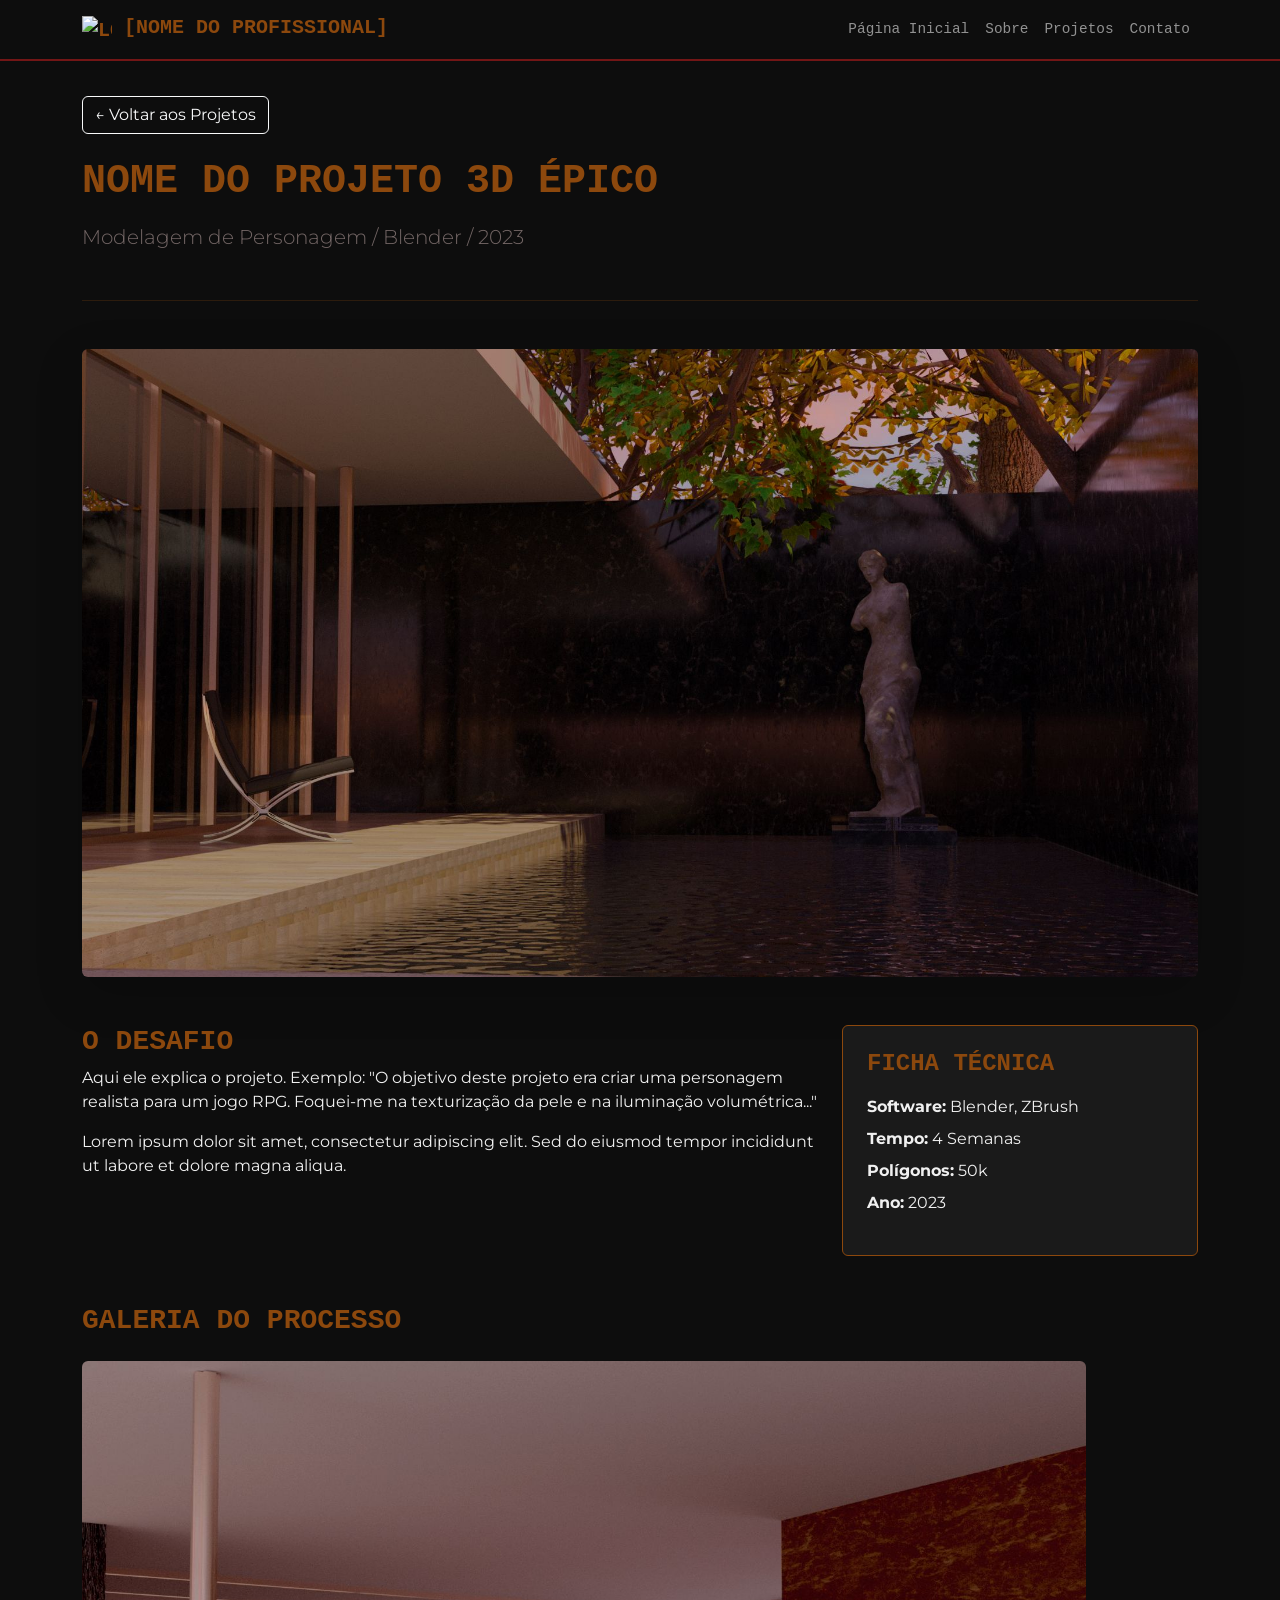
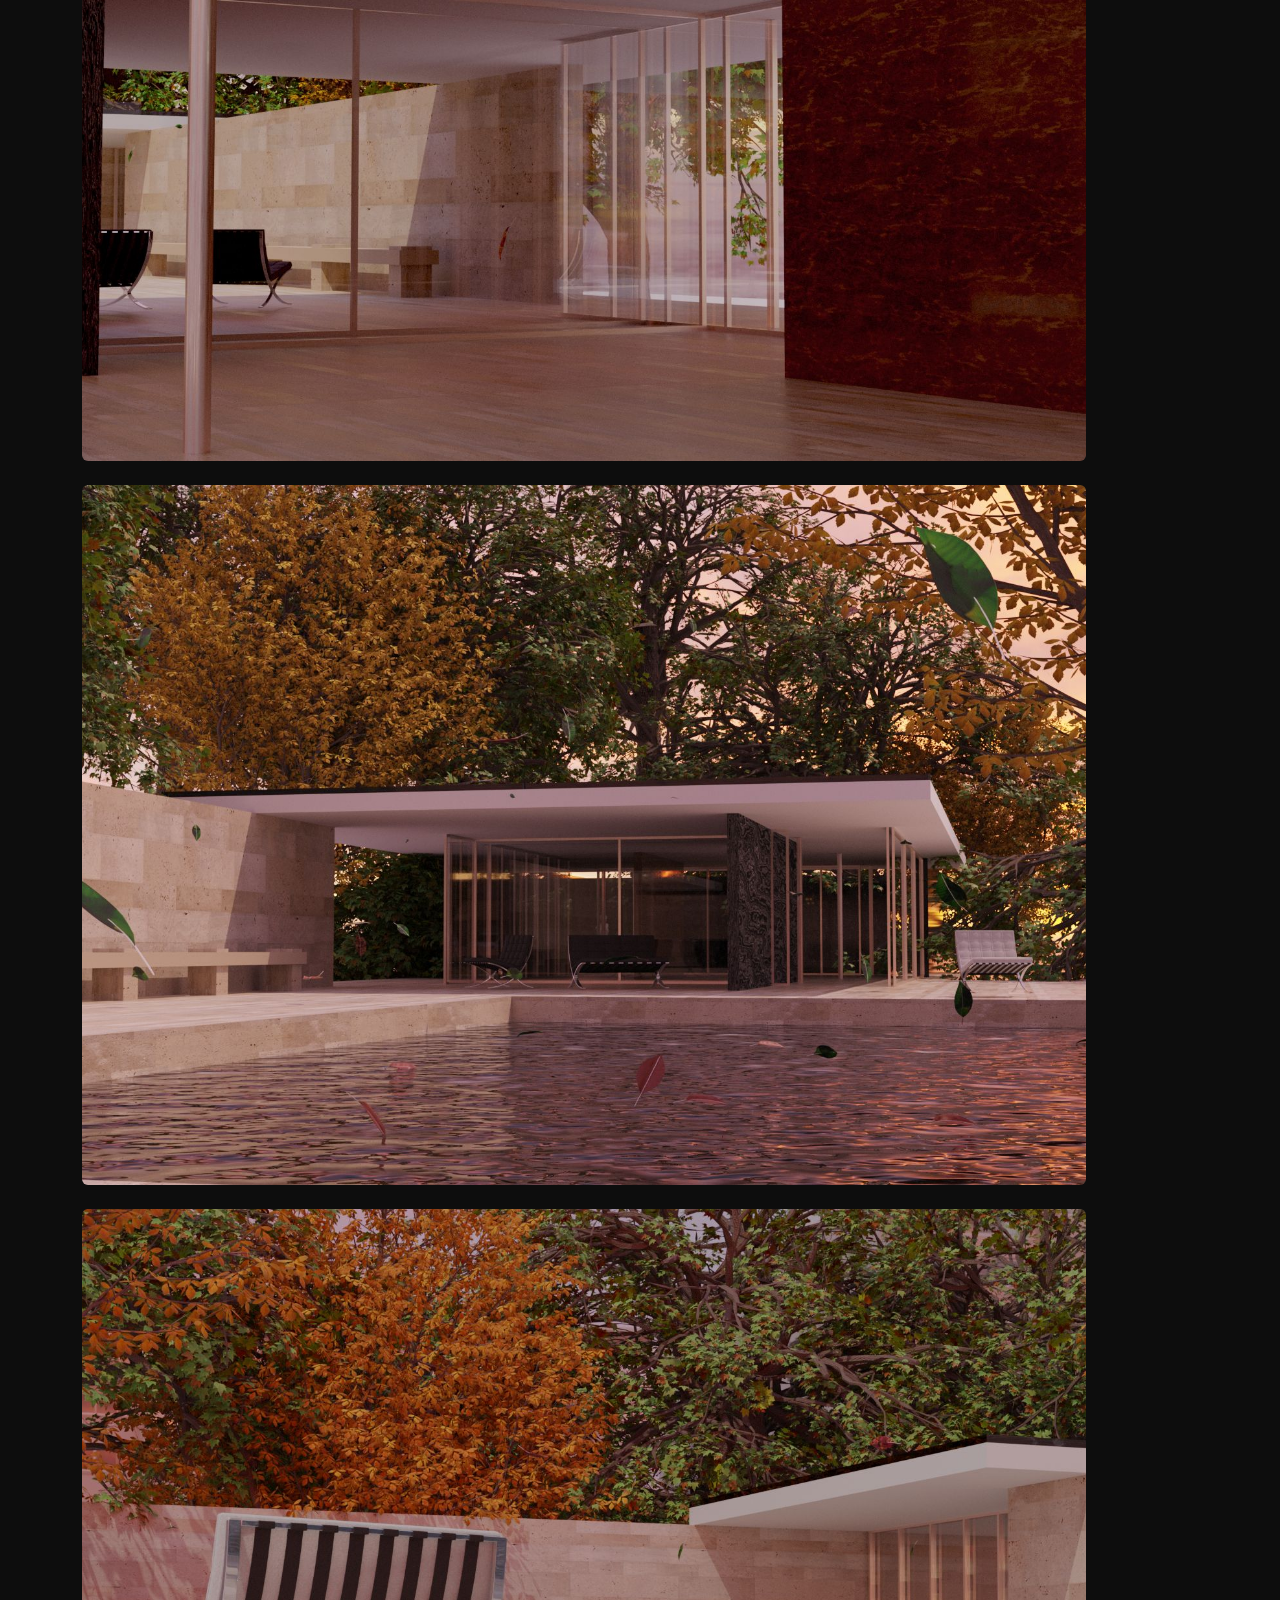
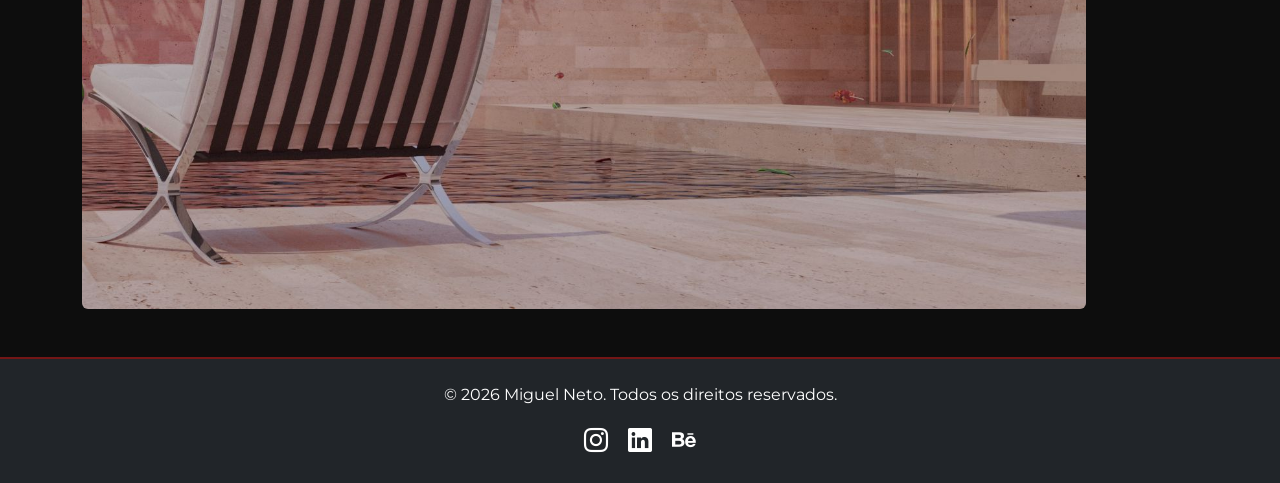
==== projeto1.html @ 8208f4cd "Add new project pages and assets for portfolio - Created projeto2.html, projeto3.html, projeto4.html" ====
<!DOCTYPE html>
<html lang="pt">

<head>
    <meta charset="UTF-8">
    <meta name="viewport" content="width=device-width, initial-scale=1.0">
    <title>Portfólio - [Nome do Teu Amigo]</title>

    <link rel="preconnect" href="https://fonts.googleapis.com">
    <link rel="preconnect" href="https://fonts.gstatic.com" crossorigin>
    <link href="https://fonts.googleapis.com/css2?family=Bebas-Neue&family=Montserrat:wght@300;400;700&display=swap" rel="stylesheet">
    
    <link href="https://cdn.jsdelivr.net/npm/bootstrap@5.3.0/dist/css/bootstrap.min.css" rel="stylesheet">
    
    <link rel="stylesheet" href="https://cdn.jsdelivr.net/npm/bootstrap-icons@1.10.0/font/bootstrap-icons.css">

    <link rel="stylesheet" href="css/style.css">

    <!-- GLightbox CSS -->
    <link rel="stylesheet" href="https://cdn.jsdelivr.net/npm/glightbox/dist/css/glightbox.min.css">
</head>

<body>

    <!-- Navbar -->
    <nav class="navbar navbar-expand-lg navbar-dark bg-dark fixed-top">
        <div class="container">
            <a class="navbar-brand" href="#">
                <img src="img/logo-placeholder.png" alt="Logo" width="30" height="30" class="d-inline-block align-text-top">
                [Nome do Profissional]
            </a>

            <button class="navbar-toggler" type="button" data-bs-toggle="collapse" data-bs-target="#navbarNav">
                <span class="navbar-toggler-icon"></span>
            </button>

            <div class="collapse navbar-collapse" id="navbarNav">
                <ul class="navbar-nav ms-auto"> <li class="nav-item"><a class="nav-link" href="index.html">Página Inicial</a></li>
                    <li class="nav-item"><a class="nav-link" href="index.html#sobre">Sobre</a></li>
                    <li class="nav-item"><a class="nav-link" href="index.html#projetos">Projetos</a></li>
                    <li class="nav-item"><a class="nav-link" href="index.html#contato">Contato</a></li>
                </ul>
            </div>
        </div>
    </nav>

    <!-- Main Content -->
    <section class="py-5 mt-5">
        <div class="container">
            <div class="mb-4">
                <a href="index.html#projetos" class="btn btn-outline-light">
                    &larr; Voltar aos Projetos
                </a>
            </div>


            <!-- Título do Projeto -->
            <h1 class="mb-3">Nome do Projeto 3D Épico</h1>
            <p class="lead texto-projeto">Modelagem de Personagem / Blender / 2023</p> <hr class="my-5" style="border-color: var(--cor-destaque-1);">

            <!-- Imagem Principal -->
            <div class="row mb-5">
                <div class="col-12">
                    <img src="src/proj1/01_Proj_Pabellón Mies van der Rohe_01.jpg" class="img-fluid rounded shadow-lg" alt="Imagem Principal do Projeto">
                </div>
            </div>


            <!-- Desafio e Ficha Técnica -->    
            <div class="row mb-5">
                <div class="col-md-8">
                    <h3>O Desafio</h3>
                    <p>
                        Aqui ele explica o projeto. Exemplo: "O objetivo deste projeto era criar uma personagem realista para um jogo RPG.
                        Foquei-me na texturização da pele e na iluminação volumétrica..."
                    </p>
                    <p>
                        Lorem ipsum dolor sit amet, consectetur adipiscing elit. Sed do eiusmod tempor incididunt ut labore et dolore magna aliqua.
                    </p>
                </div>
                <div class="col-md-4">
                    <div class="p-4 rounded" style="background-color: #1a1a1a; border: 1px solid var(--cor-destaque-1);">
                        <h4>Ficha Técnica</h4>
                        <ul class="list-unstyled mt-3">
                            <li class="mb-2"><strong>Software:</strong> Blender, ZBrush</li>
                            <li class="mb-2"><strong>Tempo:</strong> 4 Semanas</li>
                            <li class="mb-2"><strong>Polígonos:</strong> 50k</li>
                            <li class="mb-2"><strong>Ano:</strong> 2023</li>
                        </ul>
                    </div>
                </div>
            </div>

            <!-- Galeria -->
            <h3 class="mb-4">Galeria do Processo</h3>
            <div class="row g-4"> 
    
                <div class="col-12">
                    <a href="src/proj1/01_Proj_Pabellón Mies van der Rohe_02.jpg" class="glightbox" data-gallery="projeto1" data-title="Descrição">
                        <img src="src/proj1/01_Proj_Pabellón Mies van der Rohe_02.jpg" class="rounded" style="width: 90%; height: 700px; object-fit: cover;" alt="Imagem 1">
                    </a>
                </div>

                <div class="col-12">
                    <a href="src/proj1/01_Proj_Pabellón Mies van der Rohe_03.jpg" class="glightbox" data-gallery="projeto1" data-title="Descrição">
                        <img src="src/proj1/01_Proj_Pabellón Mies van der Rohe_03.jpg" class="rounded" style="width: 90%; height: 700px; object-fit: cover;" alt="Imagem 2">
                    </a>
                </div>

                <div class="col-12">
                    <a href="src/proj1/01_Proj_Pabellón Mies van der Rohe_04.jpg" class="glightbox" data-gallery="projeto1" data-title="Descrição">
                        <img src="src/proj1/01_Proj_Pabellón Mies van der Rohe_04.jpg" class="rounded" style="width: 90%; height: 700px; object-fit: cover;" alt="Imagem 3">
                    </a>
                </div>
            </div>
        </div>
    </section> 

    <!-- Footer -->
    <footer class="bg-dark text-white text-center py-4">
        <div class="container">
            <p>&copy; 2026 Miguel Neto. Todos os direitos reservados.</p>
            <div>
                <a href="#" class="text-white me-3"><i class="bi bi-instagram"></i></a>
                <a href="#" class="text-white me-3"><i class="bi bi-linkedin"></i></a>
                <a href="#" class="text-white"><i class="bi bi-behance"></i></a>
            </div>
        </div>
    </footer>

    <script src="https://cdn.jsdelivr.net/npm/bootstrap@5.3.0/dist/js/bootstrap.bundle.min.js"></script>

    <!-- GLightbox JS -->
    <script src="https://cdn.jsdelivr.net/npm/glightbox/dist/js/glightbox.min.js"></script>
    <script>
        const lightbox = GLightbox();
    </script>
</body>

</html>
---- css/style.css ----
:root {
    --cor-fundo: #0D0D0D;           
    --cor-texto-principal: #f0f0f0; 
    --cor-texto-secundario: #736665;
    --cor-destaque-1: #8C480D;      
    --cor-destaque-2: #731616;    
    --cor-accent: #8C310F;         
}


body {
    background-color: var(--cor-fundo);
    color: var(--cor-texto-principal);
    font-family: 'Montserrat', sans-serif; 
}


h1, h2, h3, h4, h5, h6, .navbar-brand {
    font-family: 'Bebas Neue', monospace;
    font-weight: bold;
    color: var(--cor-destaque-1); 
    text-transform: uppercase;    
}

.alert-info {
    background-color: var(--cor-destaque-1); 
    border-color: var(--cor-destaque-2); 
    color: #ffffff !important; 
    font-family: 'Bebas Neue', monospace;
}

.alert-info h2 {
    color: #ffffff !important; 
}

.navbar {
    background-color: var(--cor-fundo) !important; 
    border-bottom: 2px solid var(--cor-destaque-2); 
}

.nav-link {
    font-family: 'Bebas Neue', monospace;
    font-size: 0.9rem;
}

.nav-link:hover {
    color: var(--cor-destaque-1) !important; 
}


section {
    padding: 60px 0;
}


.bg-light {
    background-color: #1a1a1a !important; 
    color: var(--cor-texto-principal);
}


.card {
    background-color: #1a1a1a;
    border: 1px solid var(--cor-texto-secundario);
    transition: transform 0.3s ease;
}

.card:hover {
    transform: translateY(-5px);     
    border-color: var(--cor-destaque-1);
}

.card-title {
    color: var(--cor-destaque-1);
}

.card-text {
    color: #ccc; 
}


.btn-primary {
    background-color: var(--cor-accent);
    border-color: var(--cor-accent);
    font-family: 'Bebas Neue', monospace;
}

.btn-primary:hover {
    background-color: var(--cor-destaque-2); 
    border-color: var(--cor-destaque-2);
}

.btn-dark {
    background-color: var(--cor-destaque-2);
    border: none;
}


.form-control {
    background-color: #2b2b2b;
    border: 1px solid var(--cor-texto-secundario);
    color: white;
}

.form-control:focus {
    background-color: #2b2b2b;
    color: white;
    border-color: var(--cor-destaque-1);
    box-shadow: 0 0 0 0.25rem rgba(140, 72, 13, 0.25);
}

::placeholder {
    color: white !important;
    opacity: 1;
}

.texto-projeto {
    color: var(--cor-texto-secundario); 
}

footer {
    border-top: 2px solid var(--cor-destaque-2);
}

footer i {
    font-size: 1.5rem; 
    transition: color 0.3s;
}

footer i:hover {
    color: var(--cor-destaque-1);
}
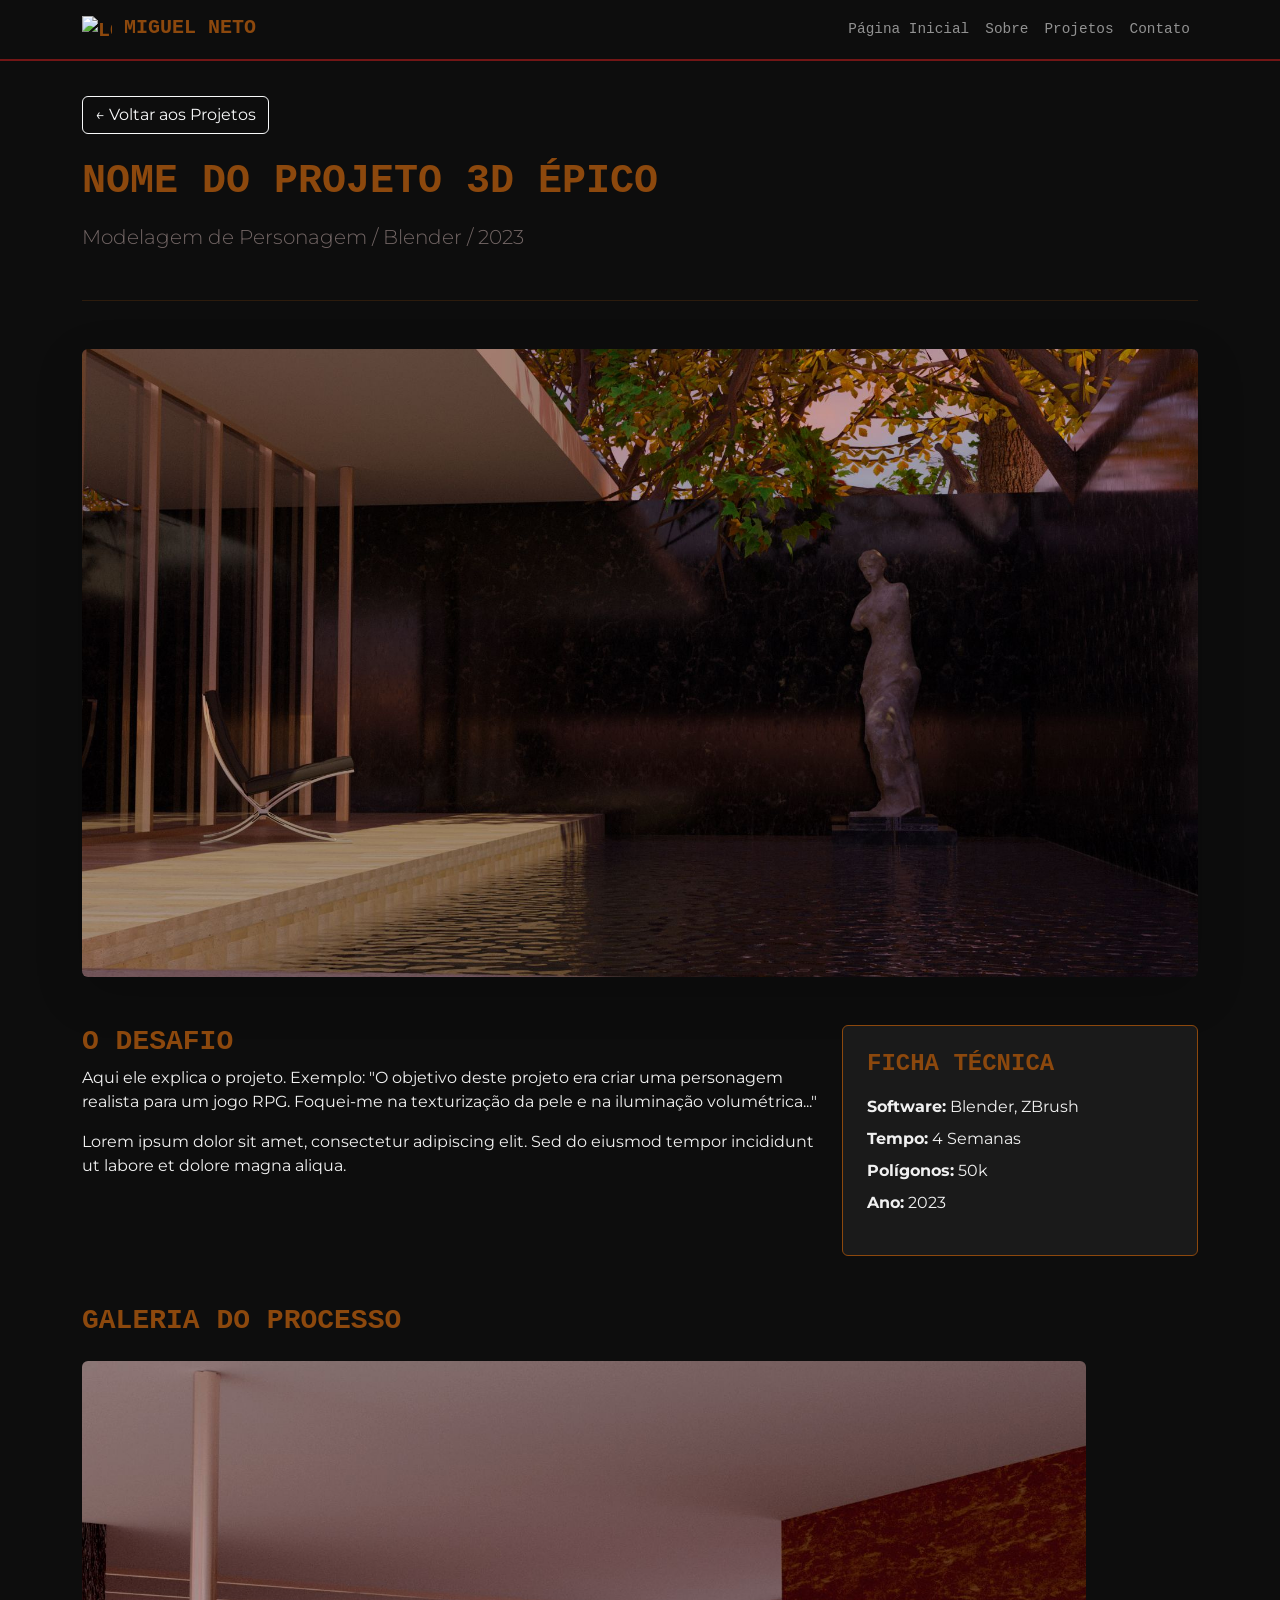
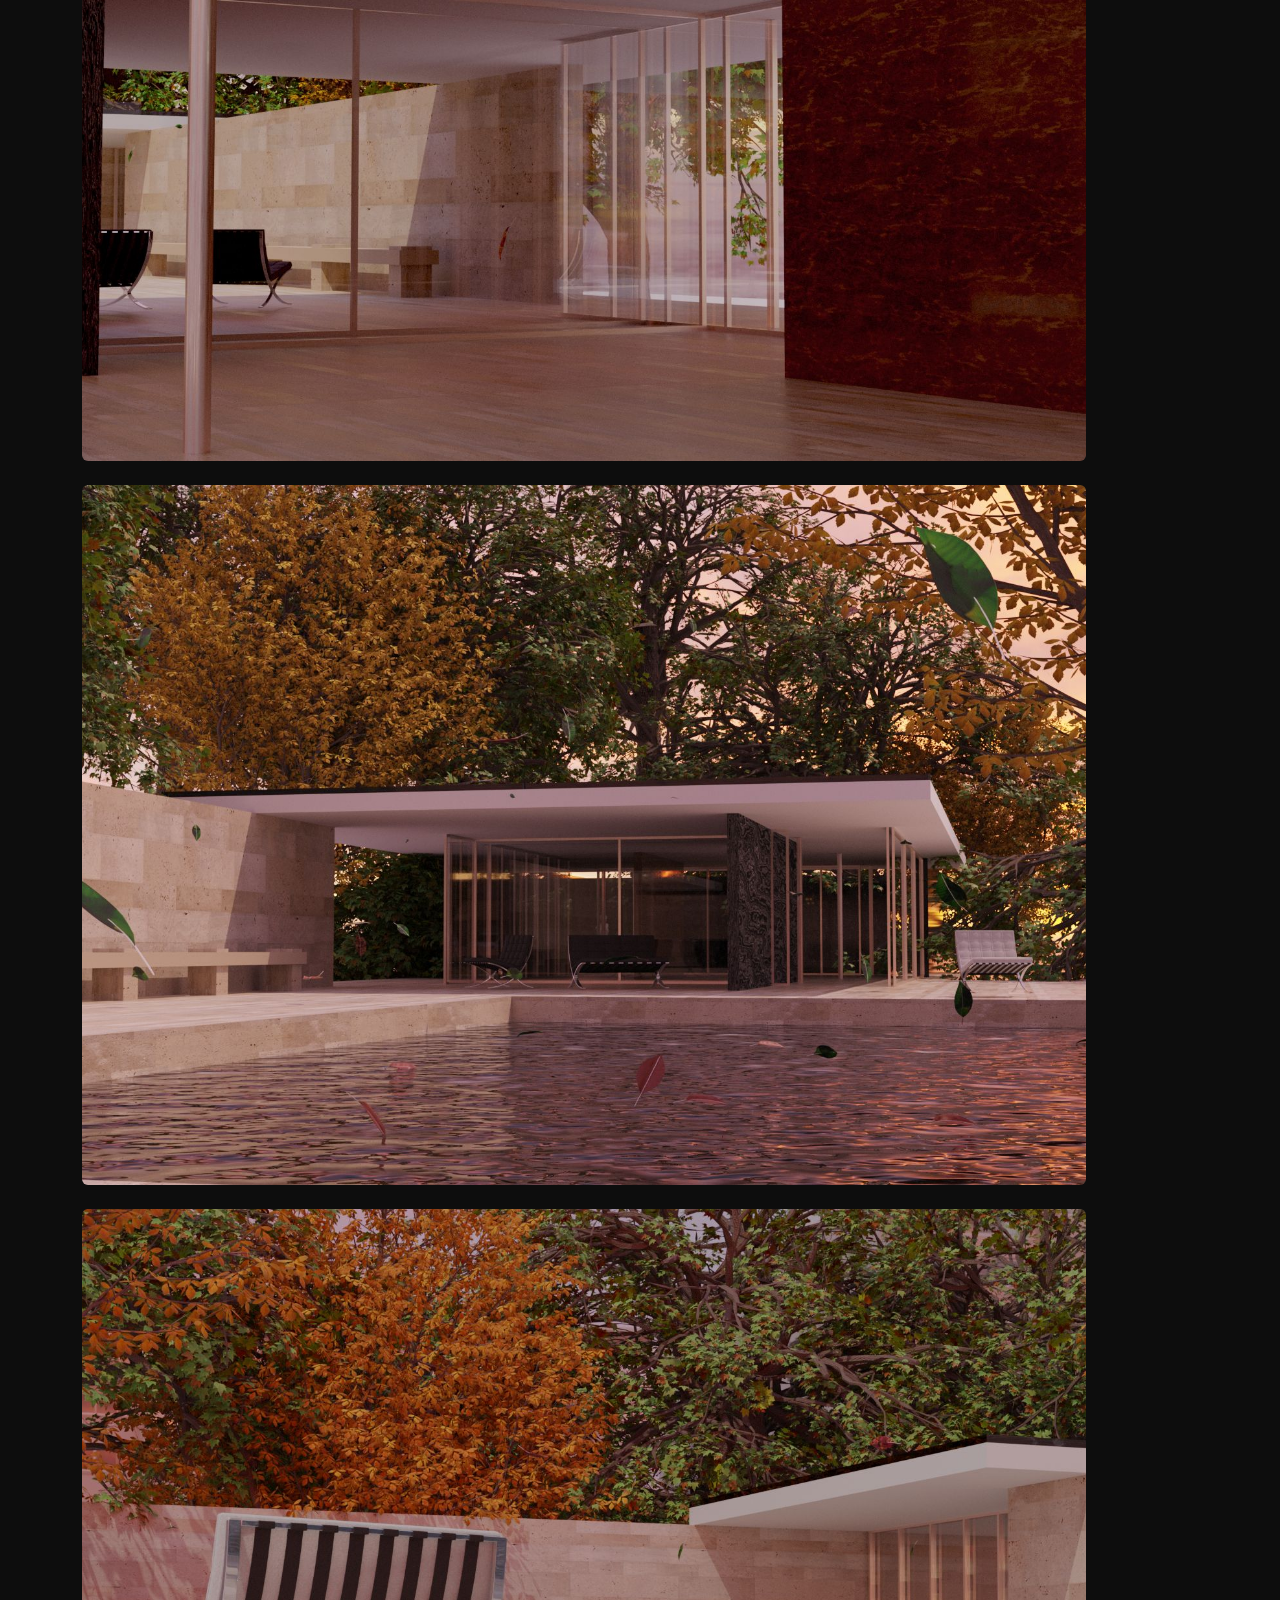
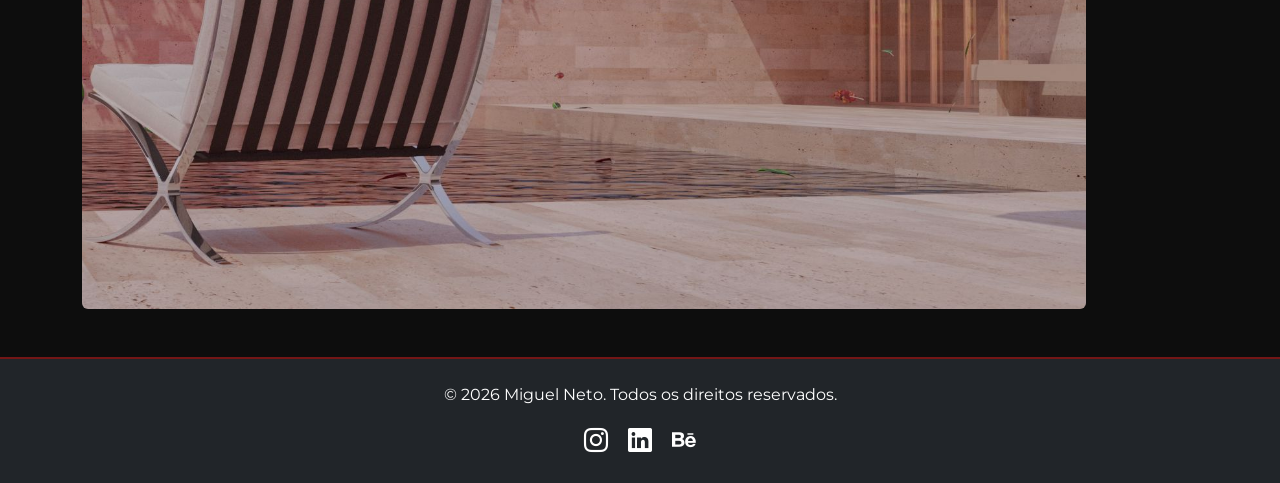
==== commit d9e94ebe: "Refactor HTML structure and formatting for consistency" ====
--- a/projeto1.html
+++ b/projeto1.html
@@ -1,131 +1,205 @@
-<!DOCTYPE html>
+<!doctype html>
 <html lang="pt">
-
-<head>
-    <meta charset="UTF-8">
-    <meta name="viewport" content="width=device-width, initial-scale=1.0">
+  <head>
+    <meta charset="UTF-8" />
+    <meta name="viewport" content="width=device-width, initial-scale=1.0" />
     <title>Portfólio - [Nome do Teu Amigo]</title>
 
-    <link rel="preconnect" href="https://fonts.googleapis.com">
-    <link rel="preconnect" href="https://fonts.gstatic.com" crossorigin>
-    <link href="https://fonts.googleapis.com/css2?family=Bebas-Neue&family=Montserrat:wght@300;400;700&display=swap" rel="stylesheet">
-    
-    <link href="https://cdn.jsdelivr.net/npm/bootstrap@5.3.0/dist/css/bootstrap.min.css" rel="stylesheet">
-    
-    <link rel="stylesheet" href="https://cdn.jsdelivr.net/npm/bootstrap-icons@1.10.0/font/bootstrap-icons.css">
-
-    <link rel="stylesheet" href="css/style.css">
+    <link rel="preconnect" href="https://fonts.googleapis.com" />
+    <link rel="preconnect" href="https://fonts.gstatic.com" crossorigin />
+    <link
+      href="https://fonts.googleapis.com/css2?family=Bebas-Neue&family=Montserrat:wght@300;400;700&display=swap"
+      rel="stylesheet"
+    />
+
+    <link
+      href="https://cdn.jsdelivr.net/npm/bootstrap@5.3.0/dist/css/bootstrap.min.css"
+      rel="stylesheet"
+    />
+
+    <link
+      rel="stylesheet"
+      href="https://cdn.jsdelivr.net/npm/bootstrap-icons@1.10.0/font/bootstrap-icons.css"
+    />
+
+    <link rel="stylesheet" href="css/style.css" />
 
     <!-- GLightbox CSS -->
-    <link rel="stylesheet" href="https://cdn.jsdelivr.net/npm/glightbox/dist/css/glightbox.min.css">
-</head>
-
-<body>
-
+    <link
+      rel="stylesheet"
+      href="https://cdn.jsdelivr.net/npm/glightbox/dist/css/glightbox.min.css"
+    />
+  </head>
+
+  <body>
     <!-- Navbar -->
     <nav class="navbar navbar-expand-lg navbar-dark bg-dark fixed-top">
-        <div class="container">
-            <a class="navbar-brand" href="#">
-                <img src="img/logo-placeholder.png" alt="Logo" width="30" height="30" class="d-inline-block align-text-top">
-                [Nome do Profissional]
-            </a>
-
-            <button class="navbar-toggler" type="button" data-bs-toggle="collapse" data-bs-target="#navbarNav">
-                <span class="navbar-toggler-icon"></span>
-            </button>
-
-            <div class="collapse navbar-collapse" id="navbarNav">
-                <ul class="navbar-nav ms-auto"> <li class="nav-item"><a class="nav-link" href="index.html">Página Inicial</a></li>
-                    <li class="nav-item"><a class="nav-link" href="index.html#sobre">Sobre</a></li>
-                    <li class="nav-item"><a class="nav-link" href="index.html#projetos">Projetos</a></li>
-                    <li class="nav-item"><a class="nav-link" href="index.html#contato">Contato</a></li>
-                </ul>
-            </div>
-        </div>
+      <div class="container">
+        <a class="navbar-brand" href="#">
+          <img
+            src="img/logo-placeholder.png"
+            alt="Logo"
+            width="30"
+            height="30"
+            class="d-inline-block align-text-top"
+          />
+          Miguel Neto
+        </a>
+
+        <button
+          class="navbar-toggler"
+          type="button"
+          data-bs-toggle="collapse"
+          data-bs-target="#navbarNav"
+        >
+          <span class="navbar-toggler-icon"></span>
+        </button>
+
+        <div class="collapse navbar-collapse" id="navbarNav">
+          <ul class="navbar-nav ms-auto">
+            <li class="nav-item">
+              <a class="nav-link" href="index.html">Página Inicial</a>
+            </li>
+            <li class="nav-item">
+              <a class="nav-link" href="index.html#sobre">Sobre</a>
+            </li>
+            <li class="nav-item">
+              <a class="nav-link" href="index.html#projetos">Projetos</a>
+            </li>
+            <li class="nav-item">
+              <a class="nav-link" href="index.html#contato">Contato</a>
+            </li>
+          </ul>
+        </div>
+      </div>
     </nav>
 
     <!-- Main Content -->
     <section class="py-5 mt-5">
-        <div class="container">
-            <div class="mb-4">
-                <a href="index.html#projetos" class="btn btn-outline-light">
-                    &larr; Voltar aos Projetos
-                </a>
+      <div class="container">
+        <div class="mb-4">
+          <a href="index.html#projetos" class="btn btn-outline-light">
+            &larr; Voltar aos Projetos
+          </a>
+        </div>
+
+        <!-- Título do Projeto -->
+        <h1 class="mb-3">Nome do Projeto 3D Épico</h1>
+        <p class="lead texto-projeto">
+          Modelagem de Personagem / Blender / 2023
+        </p>
+        <hr class="my-5" style="border-color: var(--cor-destaque-1)" />
+
+        <!-- Imagem Principal -->
+        <div class="row mb-5">
+          <div class="col-12">
+            <img
+              src="src/proj1/01_Proj_Pabellón Mies van der Rohe_01.jpg"
+              class="img-fluid rounded shadow-lg"
+              alt="Imagem Principal do Projeto"
+            />
+          </div>
+        </div>
+
+        <!-- Desafio e Ficha Técnica -->
+        <div class="row mb-5">
+          <div class="col-md-8">
+            <h3>O Desafio</h3>
+            <p>
+              Aqui ele explica o projeto. Exemplo: "O objetivo deste projeto era
+              criar uma personagem realista para um jogo RPG. Foquei-me na
+              texturização da pele e na iluminação volumétrica..."
+            </p>
+            <p>
+              Lorem ipsum dolor sit amet, consectetur adipiscing elit. Sed do
+              eiusmod tempor incididunt ut labore et dolore magna aliqua.
+            </p>
+          </div>
+          <div class="col-md-4">
+            <div
+              class="p-4 rounded"
+              style="
+                background-color: #1a1a1a;
+                border: 1px solid var(--cor-destaque-1);
+              "
+            >
+              <h4>Ficha Técnica</h4>
+              <ul class="list-unstyled mt-3">
+                <li class="mb-2"><strong>Software:</strong> Blender, ZBrush</li>
+                <li class="mb-2"><strong>Tempo:</strong> 4 Semanas</li>
+                <li class="mb-2"><strong>Polígonos:</strong> 50k</li>
+                <li class="mb-2"><strong>Ano:</strong> 2023</li>
+              </ul>
             </div>
-
-
-            <!-- Título do Projeto -->
-            <h1 class="mb-3">Nome do Projeto 3D Épico</h1>
-            <p class="lead texto-projeto">Modelagem de Personagem / Blender / 2023</p> <hr class="my-5" style="border-color: var(--cor-destaque-1);">
-
-            <!-- Imagem Principal -->
-            <div class="row mb-5">
-                <div class="col-12">
-                    <img src="src/proj1/01_Proj_Pabellón Mies van der Rohe_01.jpg" class="img-fluid rounded shadow-lg" alt="Imagem Principal do Projeto">
-                </div>
-            </div>
-
-
-            <!-- Desafio e Ficha Técnica -->    
-            <div class="row mb-5">
-                <div class="col-md-8">
-                    <h3>O Desafio</h3>
-                    <p>
-                        Aqui ele explica o projeto. Exemplo: "O objetivo deste projeto era criar uma personagem realista para um jogo RPG.
-                        Foquei-me na texturização da pele e na iluminação volumétrica..."
-                    </p>
-                    <p>
-                        Lorem ipsum dolor sit amet, consectetur adipiscing elit. Sed do eiusmod tempor incididunt ut labore et dolore magna aliqua.
-                    </p>
-                </div>
-                <div class="col-md-4">
-                    <div class="p-4 rounded" style="background-color: #1a1a1a; border: 1px solid var(--cor-destaque-1);">
-                        <h4>Ficha Técnica</h4>
-                        <ul class="list-unstyled mt-3">
-                            <li class="mb-2"><strong>Software:</strong> Blender, ZBrush</li>
-                            <li class="mb-2"><strong>Tempo:</strong> 4 Semanas</li>
-                            <li class="mb-2"><strong>Polígonos:</strong> 50k</li>
-                            <li class="mb-2"><strong>Ano:</strong> 2023</li>
-                        </ul>
-                    </div>
-                </div>
-            </div>
-
-            <!-- Galeria -->
-            <h3 class="mb-4">Galeria do Processo</h3>
-            <div class="row g-4"> 
-    
-                <div class="col-12">
-                    <a href="src/proj1/01_Proj_Pabellón Mies van der Rohe_02.jpg" class="glightbox" data-gallery="projeto1" data-title="Descrição">
-                        <img src="src/proj1/01_Proj_Pabellón Mies van der Rohe_02.jpg" class="rounded" style="width: 90%; height: 700px; object-fit: cover;" alt="Imagem 1">
-                    </a>
-                </div>
-
-                <div class="col-12">
-                    <a href="src/proj1/01_Proj_Pabellón Mies van der Rohe_03.jpg" class="glightbox" data-gallery="projeto1" data-title="Descrição">
-                        <img src="src/proj1/01_Proj_Pabellón Mies van der Rohe_03.jpg" class="rounded" style="width: 90%; height: 700px; object-fit: cover;" alt="Imagem 2">
-                    </a>
-                </div>
-
-                <div class="col-12">
-                    <a href="src/proj1/01_Proj_Pabellón Mies van der Rohe_04.jpg" class="glightbox" data-gallery="projeto1" data-title="Descrição">
-                        <img src="src/proj1/01_Proj_Pabellón Mies van der Rohe_04.jpg" class="rounded" style="width: 90%; height: 700px; object-fit: cover;" alt="Imagem 3">
-                    </a>
-                </div>
-            </div>
-        </div>
-    </section> 
+          </div>
+        </div>
+
+        <!-- Galeria -->
+        <h3 class="mb-4">Galeria do Processo</h3>
+        <div class="row g-4">
+          <div class="col-12">
+            <a
+              href="src/proj1/01_Proj_Pabellón Mies van der Rohe_02.jpg"
+              class="glightbox"
+              data-gallery="projeto1"
+              data-title="Descrição"
+            >
+              <img
+                src="src/proj1/01_Proj_Pabellón Mies van der Rohe_02.jpg"
+                class="rounded"
+                style="width: 90%; height: 700px; object-fit: cover"
+                alt="Imagem 1"
+              />
+            </a>
+          </div>
+
+          <div class="col-12">
+            <a
+              href="src/proj1/01_Proj_Pabellón Mies van der Rohe_03.jpg"
+              class="glightbox"
+              data-gallery="projeto1"
+              data-title="Descrição"
+            >
+              <img
+                src="src/proj1/01_Proj_Pabellón Mies van der Rohe_03.jpg"
+                class="rounded"
+                style="width: 90%; height: 700px; object-fit: cover"
+                alt="Imagem 2"
+              />
+            </a>
+          </div>
+
+          <div class="col-12">
+            <a
+              href="src/proj1/01_Proj_Pabellón Mies van der Rohe_04.jpg"
+              class="glightbox"
+              data-gallery="projeto1"
+              data-title="Descrição"
+            >
+              <img
+                src="src/proj1/01_Proj_Pabellón Mies van der Rohe_04.jpg"
+                class="rounded"
+                style="width: 90%; height: 700px; object-fit: cover"
+                alt="Imagem 3"
+              />
+            </a>
+          </div>
+        </div>
+      </div>
+    </section>
 
     <!-- Footer -->
     <footer class="bg-dark text-white text-center py-4">
-        <div class="container">
-            <p>&copy; 2026 Miguel Neto. Todos os direitos reservados.</p>
-            <div>
-                <a href="#" class="text-white me-3"><i class="bi bi-instagram"></i></a>
-                <a href="#" class="text-white me-3"><i class="bi bi-linkedin"></i></a>
-                <a href="#" class="text-white"><i class="bi bi-behance"></i></a>
-            </div>
-        </div>
+      <div class="container">
+        <p>&copy; 2026 Miguel Neto. Todos os direitos reservados.</p>
+        <div>
+          <a href="#" class="text-white me-3"
+            ><i class="bi bi-instagram"></i
+          ></a>
+          <a href="#" class="text-white me-3"><i class="bi bi-linkedin"></i></a>
+          <a href="#" class="text-white"><i class="bi bi-behance"></i></a>
+        </div>
+      </div>
     </footer>
 
     <script src="https://cdn.jsdelivr.net/npm/bootstrap@5.3.0/dist/js/bootstrap.bundle.min.js"></script>
@@ -133,8 +207,7 @@
     <!-- GLightbox JS -->
     <script src="https://cdn.jsdelivr.net/npm/glightbox/dist/js/glightbox.min.js"></script>
     <script>
-        const lightbox = GLightbox();
+      const lightbox = GLightbox();
     </script>
-</body>
-
-</html>+  </body>
+</html>
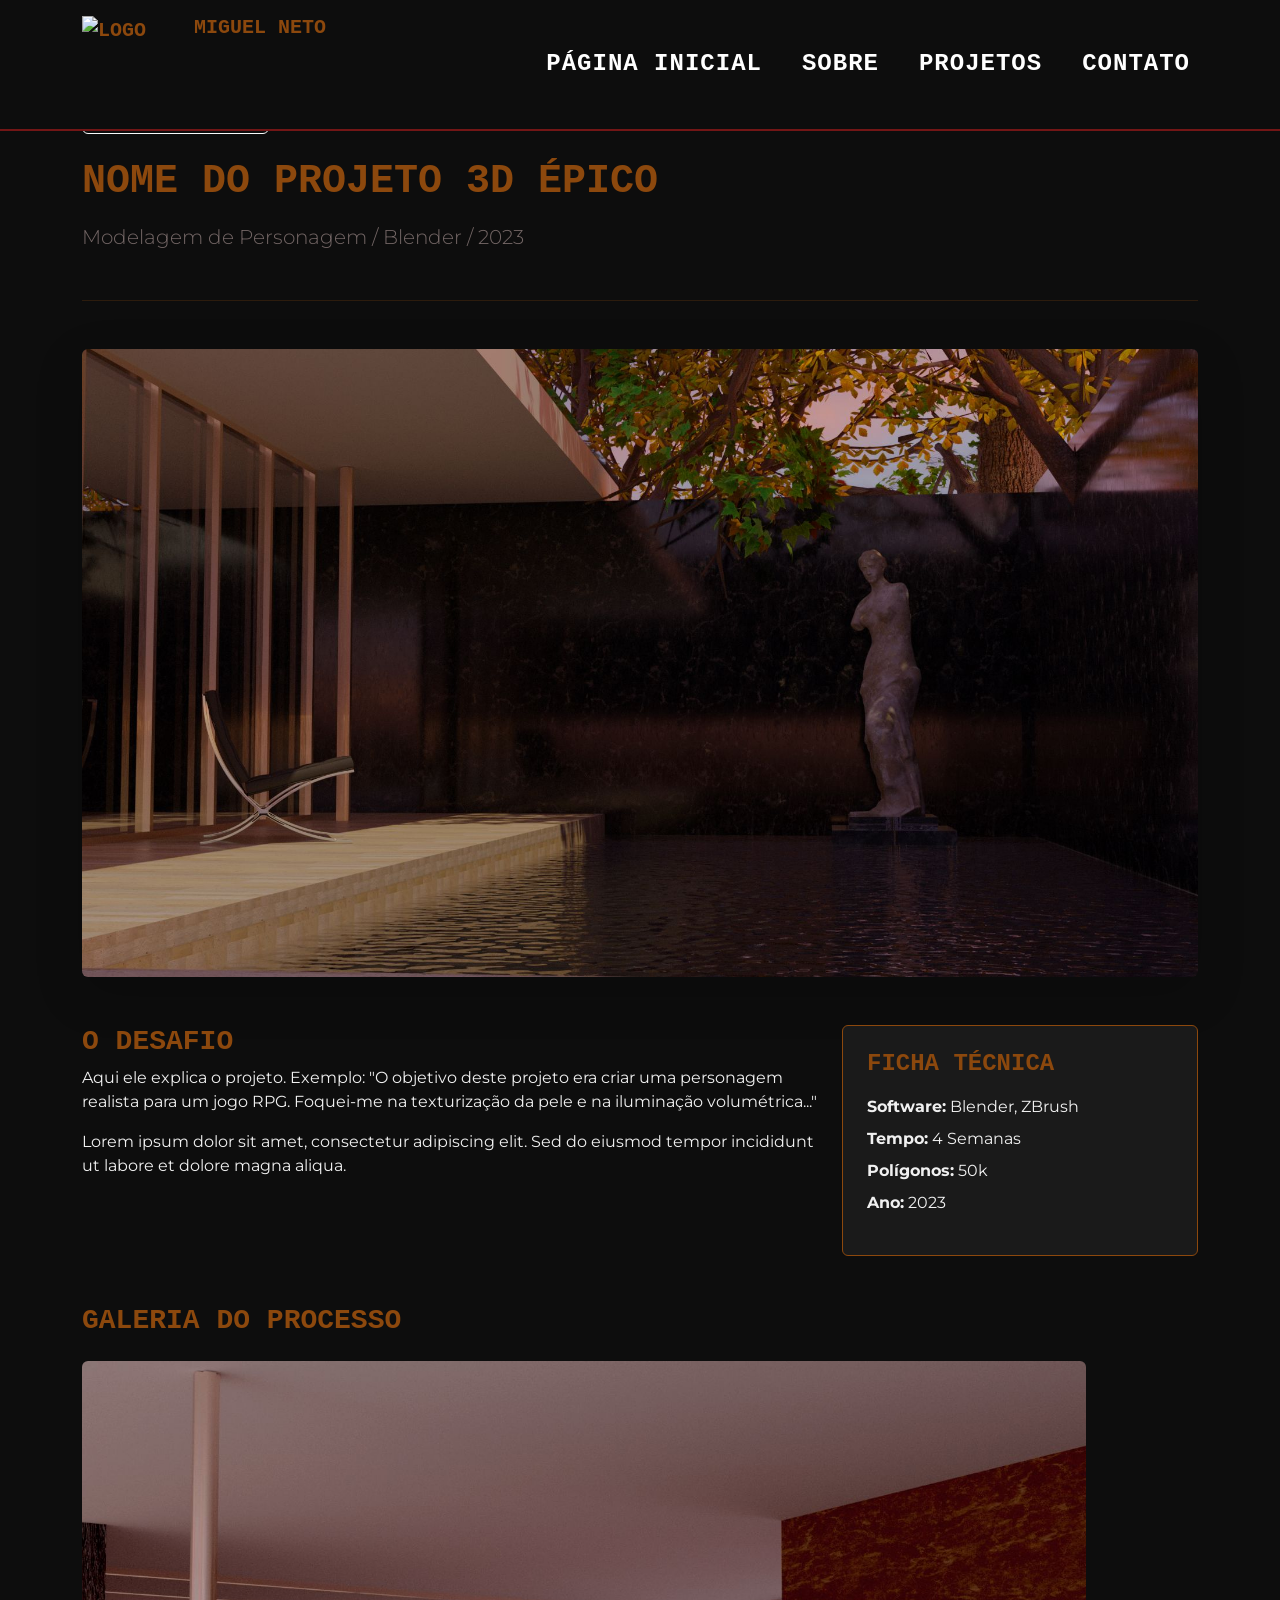
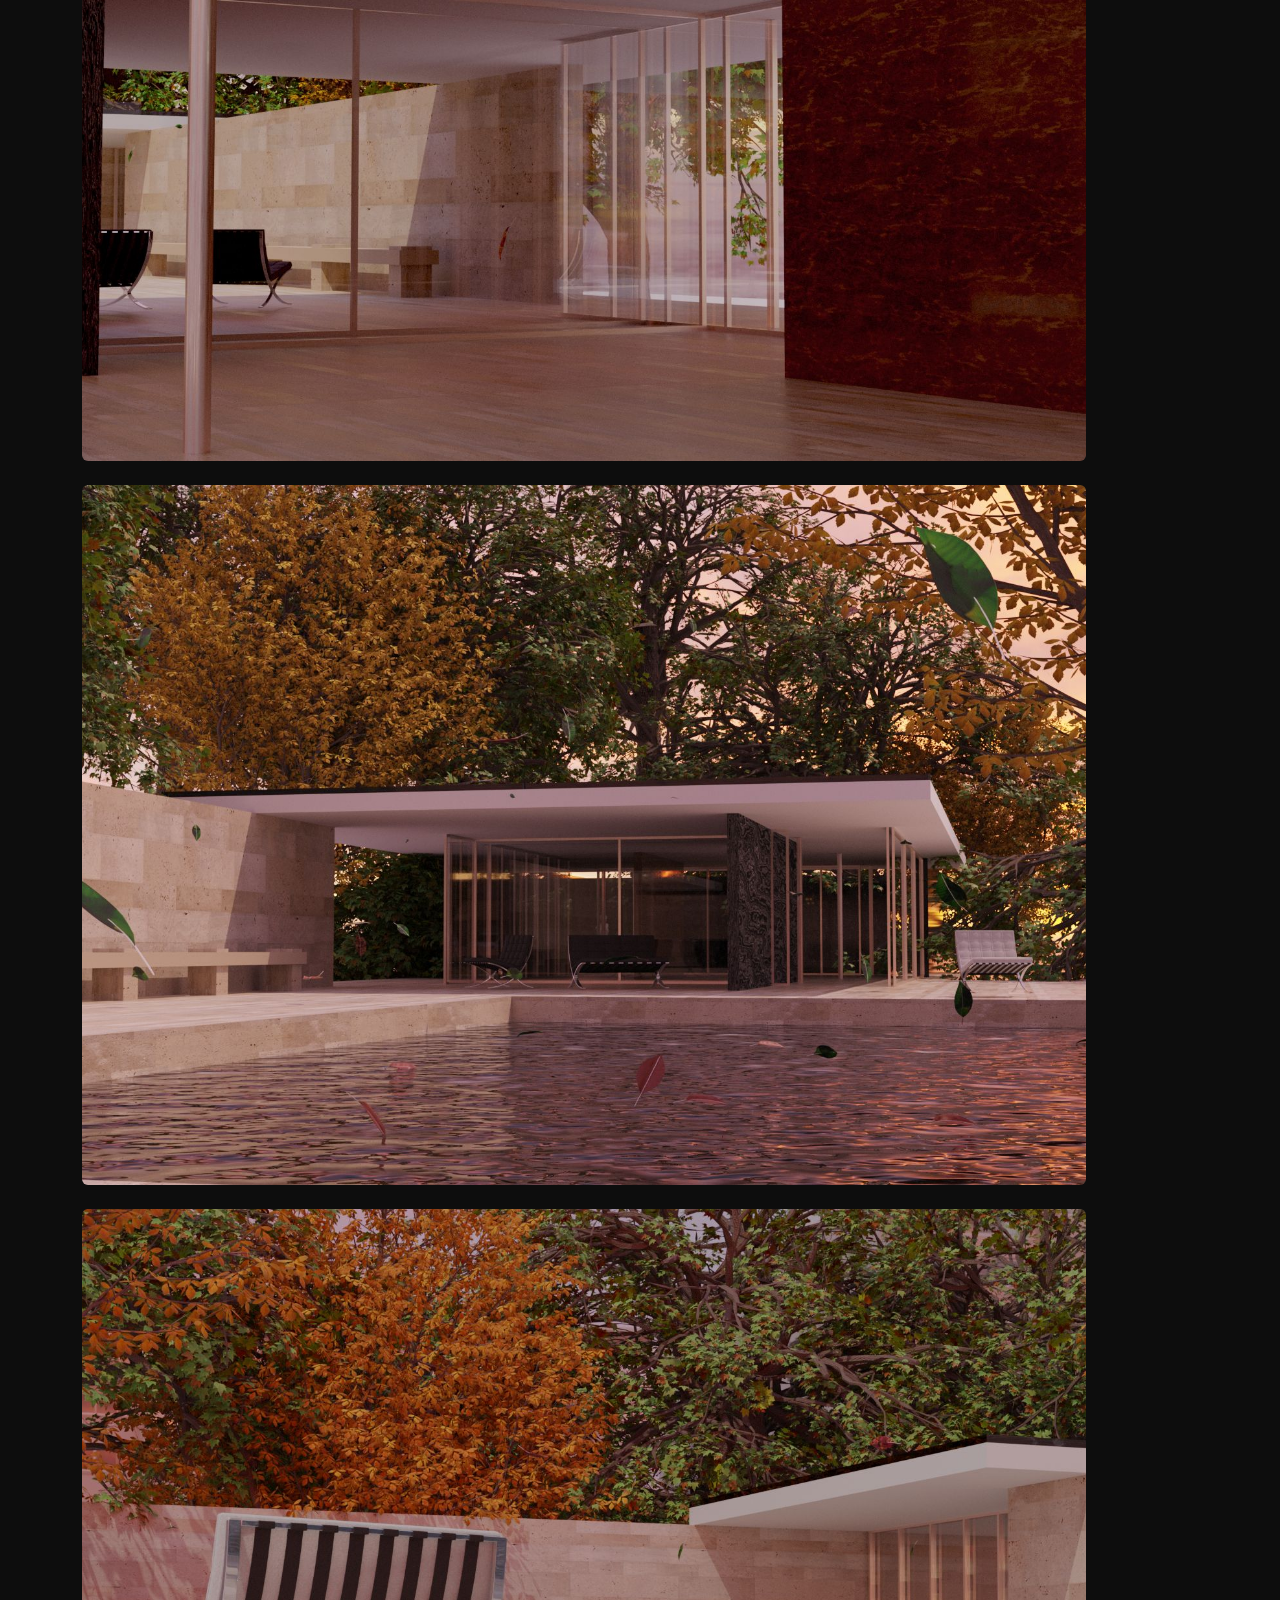
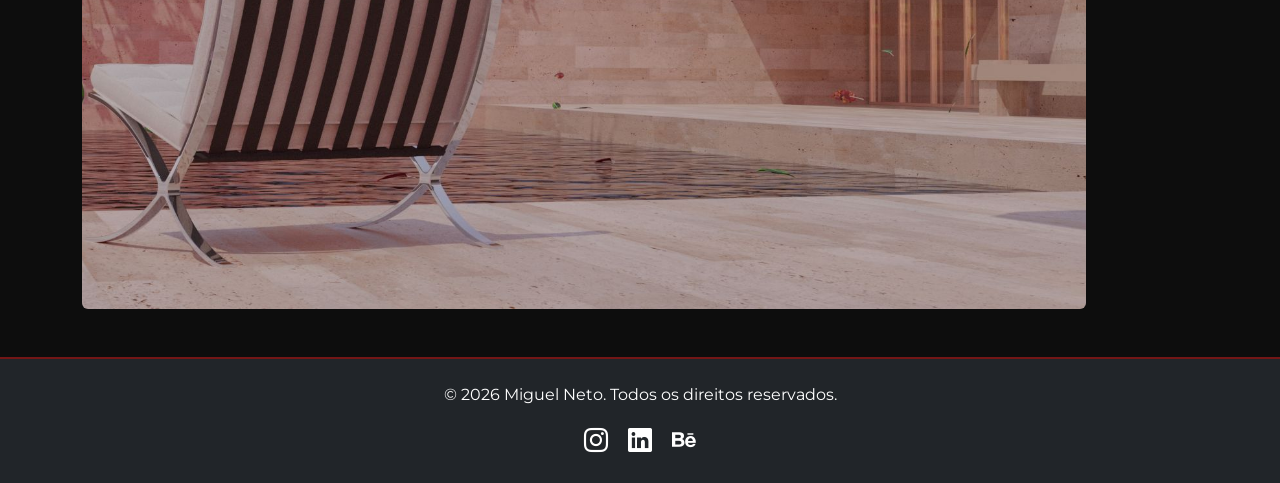
==== commit d38079a1: "Update index.html and projeto1.html; add new project images - Modified index.html to update the desi" ====
--- a/projeto1.html
+++ b/projeto1.html
@@ -206,8 +206,5 @@
 
     <!-- GLightbox JS -->
     <script src="https://cdn.jsdelivr.net/npm/glightbox/dist/js/glightbox.min.js"></script>
-    <script>
-      const lightbox = GLightbox();
-    </script>
   </body>
 </html>
--- a/css/style.css
+++ b/css/style.css
@@ -1,4 +1,3 @@
-
 :root {
     --cor-fundo: #0D0D0D;           
     --cor-texto-principal: #f0f0f0; 
@@ -35,22 +34,66 @@
 }
 
 .navbar {
-    background-color: var(--cor-fundo) !important; 
-    border-bottom: 2px solid var(--cor-destaque-2); 
-}
-
+    background-color: var(--cor-fundo) !important;
+    border-bottom: 2px solid var(--cor-destaque-2);
+    min-height: 110px;
+    align-items: center;
+}
+.navbar-nav {
+    font-family: 'Bebas Neue', monospace;
+    font-size: 1.5rem;
+    font-weight: bold;
+    color: #fff;
+    text-transform: uppercase;
+    letter-spacing: 1px;
+    line-height: 1.1;
+    gap: 1.5rem;
+}
+.navbar-brand img {
+    width: 100px;
+    height: 100px;
+    display: block;
+}
 .nav-link {
-    font-family: 'Bebas Neue', monospace;
-    font-size: 0.9rem;
-}
-
+    color: #fff !important;
+    padding: 0 0.5rem;
+    transition: color 0.2s;
+}
 .nav-link:hover {
     color: var(--cor-destaque-1) !important; 
 }
-
+@media (max-width: 991.98px) {
+    .navbar-brand img {
+        width: 60px;
+        height: 60px;
+    }
+    .navbar-nav {
+        font-size: 1.1rem;
+        gap: 0.7rem;
+    }
+    .navbar {
+        min-height: 70px;
+    }
+}
 
 section {
     padding: 60px 0;
+}
+
+.custom-tab {
+    background: transparent !important;
+    color: var(--cor-destaque-1) !important;
+    border: 1px solid #dee2e6;
+    font-weight: 600;
+    transition: background 0.2s, color 0.2s;
+}
+.custom-tab.active {
+    background: transparent !important;
+    color: var(--cor-destaque-1) !important;
+    border-bottom: 3px solid #007bff;
+}
+.nav-tabs {
+    border-bottom: 2px solid #dee2e6;
 }
 
 
@@ -79,6 +122,56 @@
     color: #ccc; 
 }
 
+
+.project-mini-desc {
+    color: #fff !important;
+}
+
+.modal .modal-dialog {
+    display: flex;
+    align-items: center;
+    min-height: calc(100vh - 2rem);
+}
+.modal .modal-content {
+    background: #181818;
+    outline: 3px solid var(--cor-destaque-1);
+    outline-offset: 0px;
+    box-shadow: 0 0 0 4px var(--cor-fundo);
+}
+.modal-text-sections {
+    display: flex;
+    flex-direction: column;
+    align-items: center;
+    justify-content: center;
+}
+
+.modal-text-sections .mb-3:last-child {
+    margin-bottom: 0 !important;
+}
+
+.modal .modal-body {
+    padding-bottom: 0.5rem;
+}
+.modal .modal-body h5, .modal .modal-body p {
+    text-align: center;
+}
+.modal-text-sections .text-start h5,
+.modal-text-sections .text-start p,
+.modal-text-sections h5.text-start,
+.modal-text-sections p.text-start {
+    text-align: left !important;
+}
+ .modal .modal-body h5, .modal .modal-body p {
+    text-align: center;
+}
+.modal-text-sections .text-start h5,
+.modal-text-sections .text-start p,
+.modal-text-sections h5.text-start,
+.modal-text-sections p.text-start {
+    text-align: left !important;
+    width: 100%;
+    margin-left: 0;
+}
 
 .btn-primary {
     background-color: var(--cor-accent);
@@ -130,4 +223,4 @@
 
 footer i:hover {
     color: var(--cor-destaque-1);
-}+}
